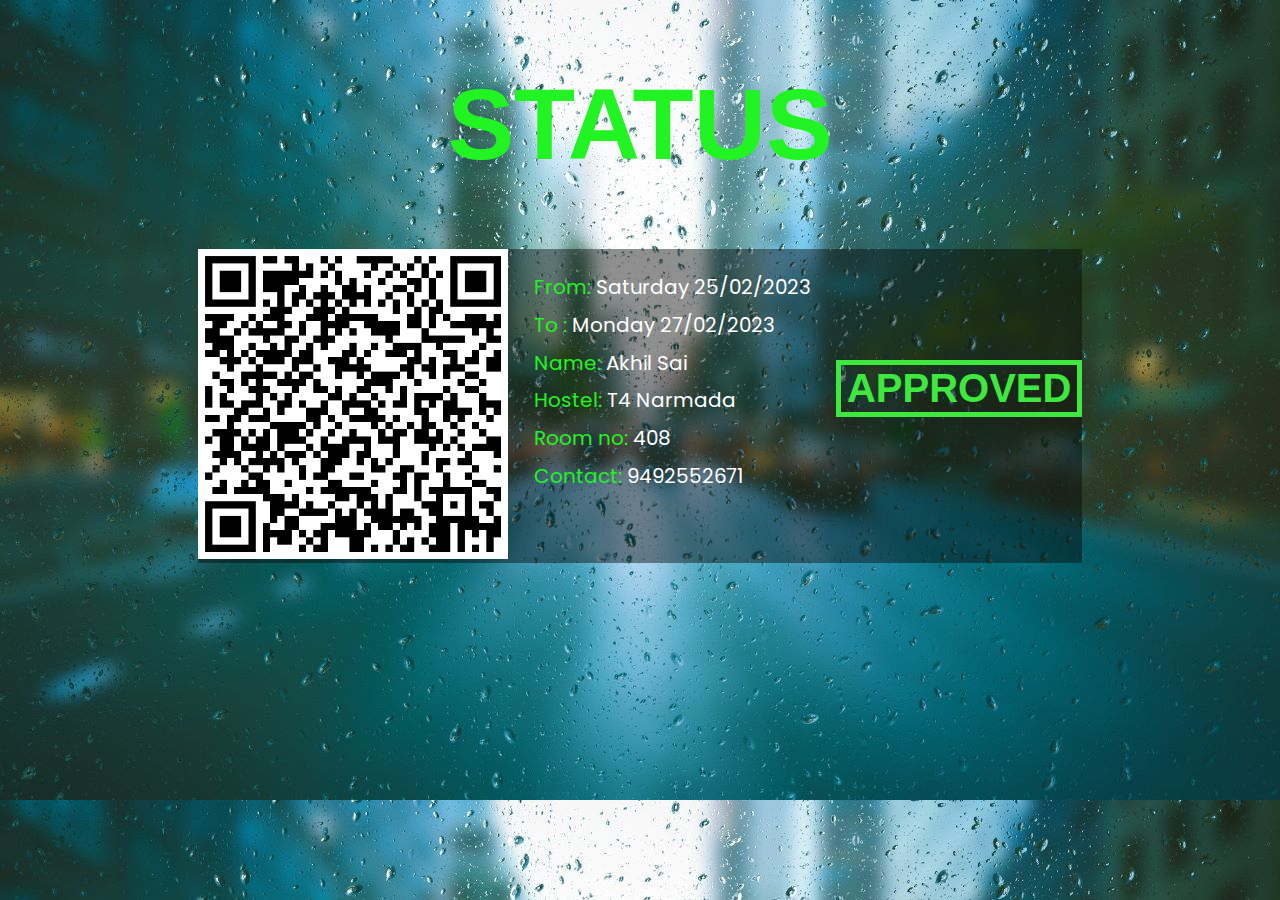
==== Aprroval.html @ 290ece8d "Add files via upload" ====
<!DOCTYPE html>
<html>
    <head>
        <link href="https://fonts.googleapis.com/css2?family=Poppins:wght@300;500;600&display=swap" rel="stylesheet">
        <link rel="stylesheet" type="text/css" href="Aprroval.css">
    </head>
    <body>
        <h1 id="status_heading">STATUS</h1>
        <div class="container">
            <div id="qr_area">
                <img src="Images\myqr.jpg" alt="qr code" width="310">
            </div>
            <div class="details">
                <p>
                <div><span class="heading">From:</span>    Saturday 25/02/2023</div>
                <div><span class="heading">To  :</span>    Monday   27/02/2023</div>
                <div><span class="heading">Name:</span>    Akhil Sai</div>
                <div><span class="heading">Hostel:</span>  T4 Narmada</div>
                <div><span class="heading">Room no:</span> 408</div>
                <div><span class="heading">Contact:</span> 9492552671</div>
                </p>
            </div>
            <div id="status">
                <button><strong>APPROVED</strong></button>
            </div>
        </div>
    </body>
</html>
---- Aprroval.css ----
body{
    background-image: url(Images/qrbg.jpg);
    background-size: cover;
}
.container{
    margin-top: 110px;
    background-color: rgba(6, 6, 6, 0.445);
    width: 70%;
    margin: auto;
    box-sizing: border-box;
    display: flex;
    position: relative;
    
    
}
.qr_area{
    padding-top: 10px;
    width: 60%;
    background-color: aquamarine;
    float: left;
    
}
.details{
    font-family: 'Poppins',sans-serif;
    line-height: 1cm;
    font-size: 20px;
    color: white;
    float: left;
    width: 70%;
    padding:0 0 0 3%;

}
#status{
    float: left;
    width: 50%;
    padding: 20%,20%;


}
.heading{
    font-family: 'Poppins',sans-serif;
    color: rgb(34, 243, 34);
}
button{
    margin-top: 45%;
    margin-right: 5%;
    font-size: 40px;
    font-weight: 50px;
    color: rgb(62, 232, 62);
    border: 5px solid;
    border-color: rgb(62, 232, 62);
    background-color: transparent;
}
#status_heading{
    font-family: sans-serif,Arial, Helvetica, sans-serif;
    text-align: center;
    font-size: 100px;
    color: rgb(34, 243, 34);
}
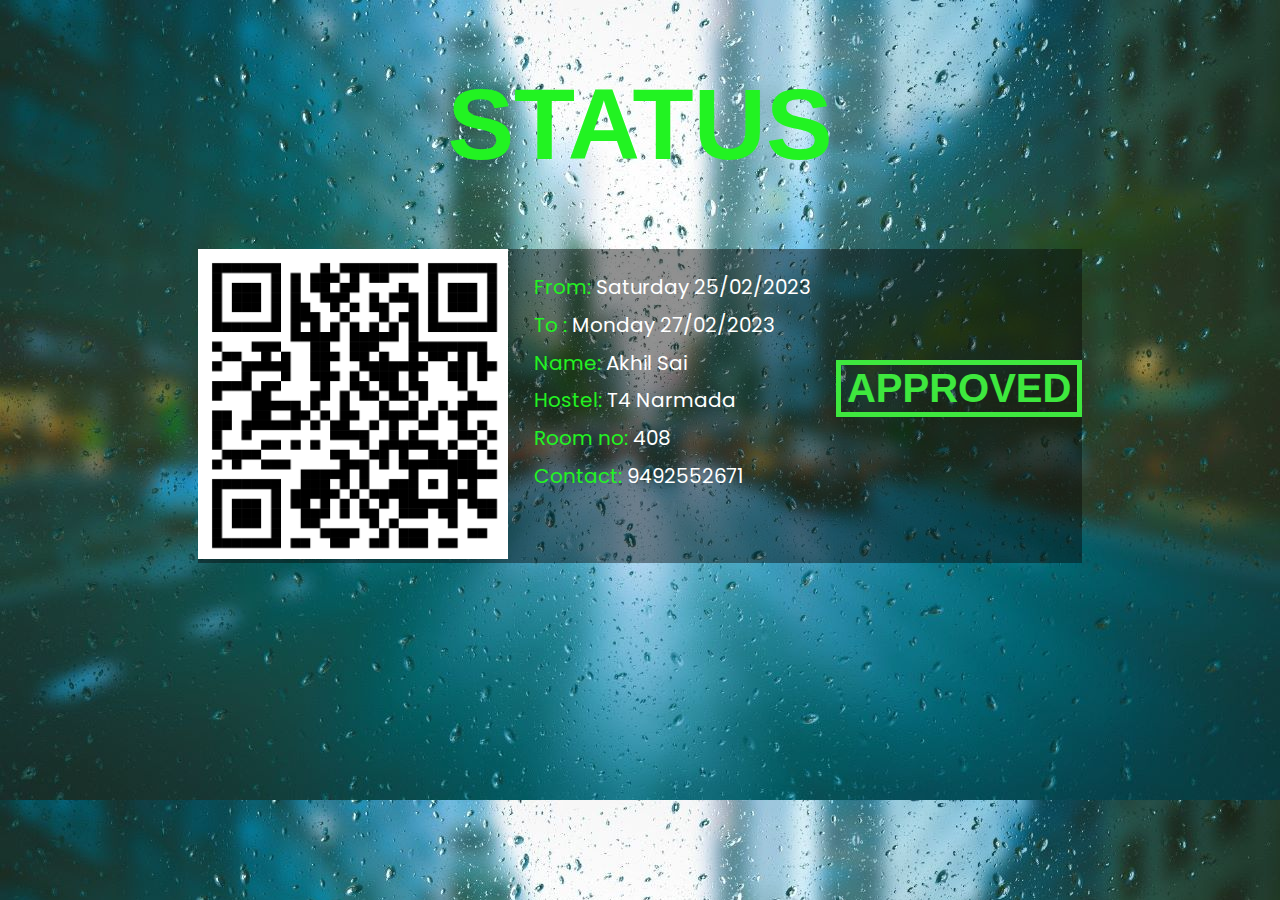
==== commit a7731dd6: "Update Aprroval.html" ====
--- a/Aprroval.html
+++ b/Aprroval.html
@@ -8,7 +8,7 @@
         <h1 id="status_heading">STATUS</h1>
         <div class="container">
             <div id="qr_area">
-                <img src="Images\myqr.jpg" alt="qr code" width="310">
+                <img src="Images\myqr.png" alt="qr code" width="310">
             </div>
             <div class="details">
                 <p>
@@ -25,4 +25,4 @@
             </div>
         </div>
     </body>
-</html>+</html>
